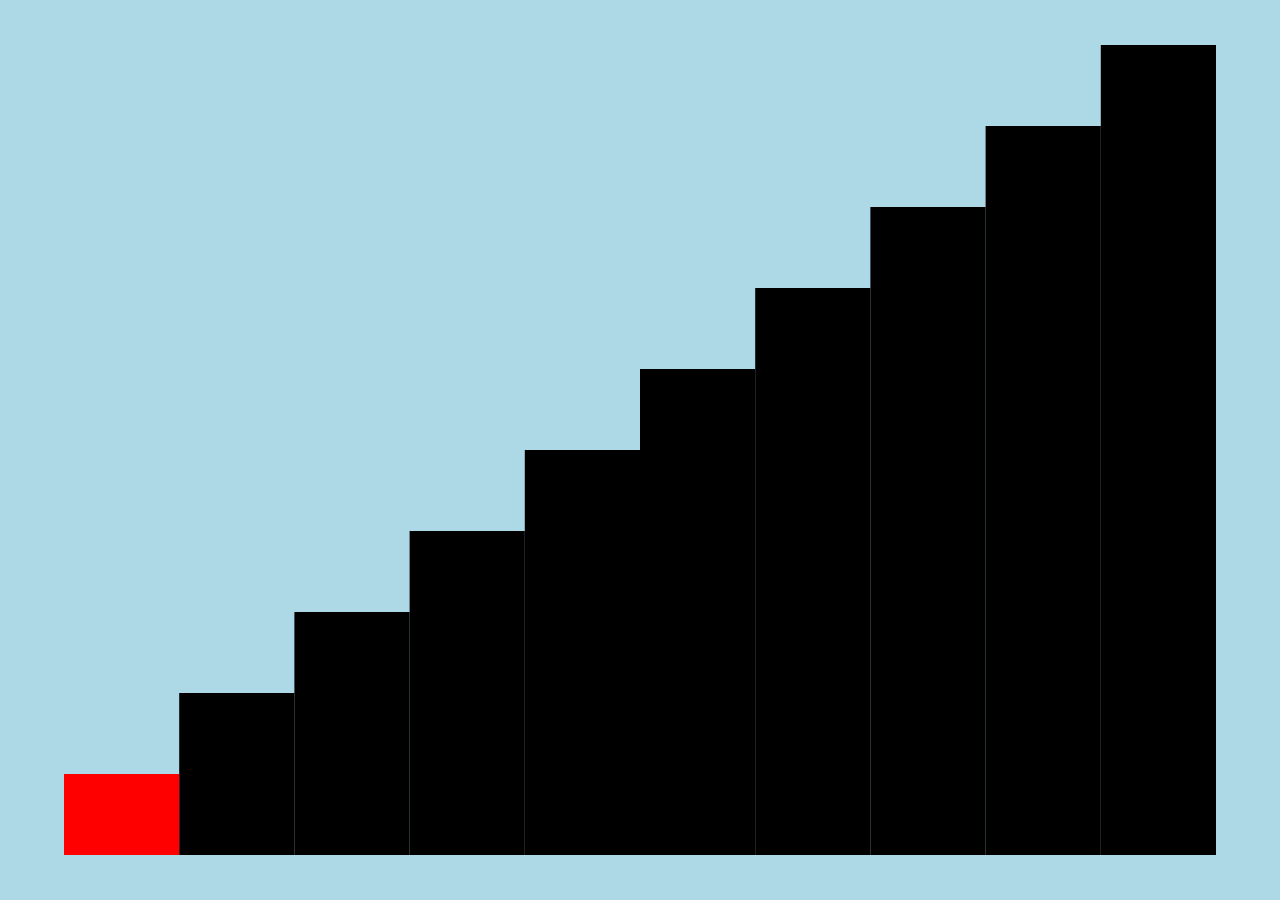
==== bubbleSort/index.html @ c5e89892 "Renamed sort.html to index.html" ====
<!DOCTYPE html>
<html lang="en">
    <head>
        <meta charset="UTF-8">
        <meta name="viewport" content="width=device-width, initial-scale=1.0">
        <meta http-equiv="X-UA-Compatible" content="ie=edge">
        <link rel="stylesheet" href="styles.css">
        <script src="script.js" defer></script>
        <title>Windows Clone</title>
    </head>
    <body>
        <canvas id="windowsClone"></canvas>
    </body>
</html>
---- bubbleSort/styles.css ----
* {
  padding: 0;
  margin: 0;
  border: 0;
}

body {
  position: fixed;
  overflow-y: hidden;
}

#windowsClone {
  width: 100vw;
  height: 100vh;
}
/*# sourceMappingURL=styles.css.map */
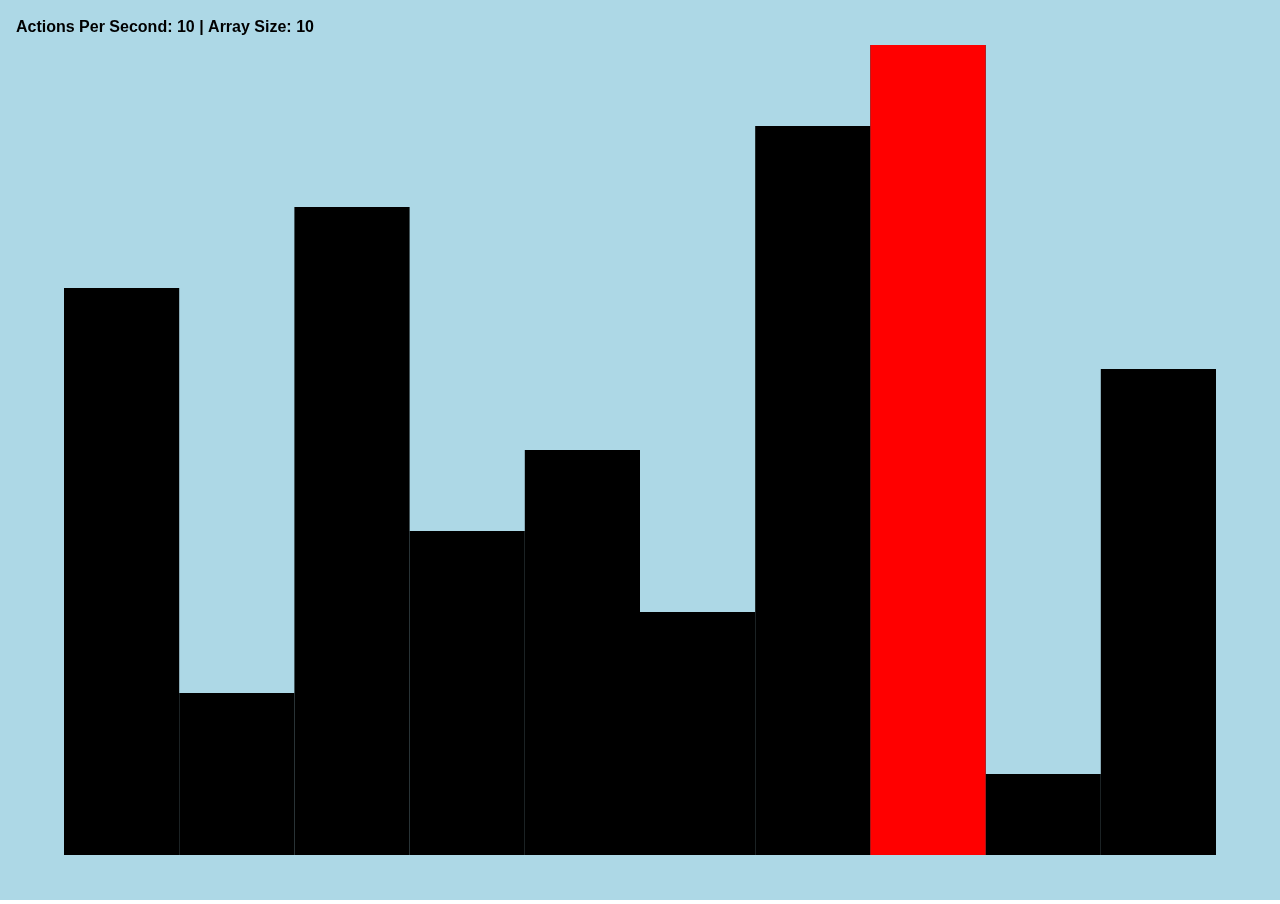
==== commit 16891918: "Update index.html" ====
--- a/bubbleSort/index.html
+++ b/bubbleSort/index.html
@@ -4,11 +4,19 @@
         <meta charset="UTF-8">
         <meta name="viewport" content="width=device-width, initial-scale=1.0">
         <meta http-equiv="X-UA-Compatible" content="ie=edge">
-        <link rel="stylesheet" href="styles.css">
-        <script src="script.js" defer></script>
-        <title>Windows Clone</title>
+        <link rel="stylesheet" href="styles/styles.css">
+        <script src="scripts/helpers.js" defer></script>
+        <script src="scripts/index.js" defer></script>
+        <title>Bubble Sort</title>
     </head>
     <body>
-        <canvas id="windowsClone"></canvas>
+        <canvas id="sort"></canvas>
+        <!--<button id="pause">Pause</button>
+        <button id="step">Step</button>
+        <button id="incAPS">APS++</button>
+        <button id="decAPS">APS--</button>
+        <button id="incSize">Size++</button>
+        <button id="decSize">Size--</button>
+        <button id="shuffle">Shuffle</button>-->
     </body>
 </html>
--- a/bubbleSort/styles/styles.css
+++ b/bubbleSort/styles/styles.css
@@ -0,0 +1,69 @@
+body {
+  position: fixed;
+  overflow-y: hidden;
+  padding: 0;
+  margin: 0;
+  border: 0;
+}
+
+#sort {
+  width: 100vw;
+  height: 100vh;
+}
+
+#pause {
+  position: fixed;
+  top: 80vh;
+  left: 5vw;
+  width: 10vw;
+  height: 10vh;
+}
+
+#step {
+  position: fixed;
+  top: 80vh;
+  left: 16vw;
+  width: 10vw;
+  height: 10vh;
+}
+
+#incAPS {
+  position: fixed;
+  top: 80vh;
+  left: 27vw;
+  width: 10vw;
+  height: 10vh;
+}
+
+#decAPS {
+  position: fixed;
+  top: 80vh;
+  left: 38vw;
+  width: 10vw;
+  height: 10vh;
+}
+
+#incSize {
+  position: fixed;
+  top: 80vh;
+  left: 49vw;
+  width: 10vw;
+  height: 10vh;
+}
+
+#decSize {
+  position: fixed;
+  top: 80vh;
+  left: 60vw;
+  width: 10vw;
+  height: 10vh;
+}
+
+#shuffle {
+  position: fixed;
+  top: 80vh;
+  left: 71vw;
+  width: 10vw;
+  height: 10vh;
+}
+/*# sourceMappingURL=styles.css.map */